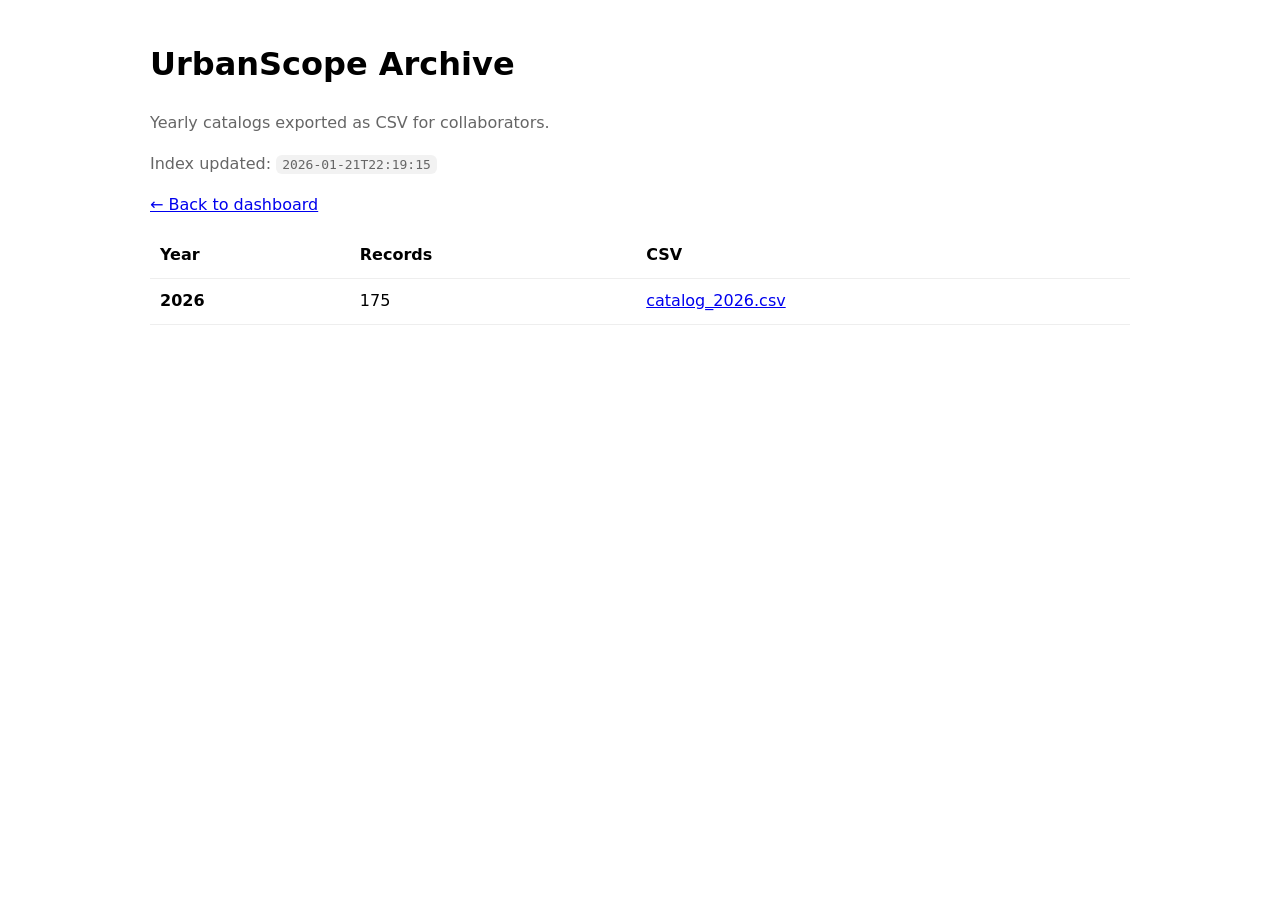
==== docs/archive/index.html @ 39d3f0a8 "UrbanScope daily update (2026-01-21)" ====
<!doctype html>
<html>
<head>
  <meta charset="utf-8"/>
  <meta name="viewport" content="width=device-width,initial-scale=1"/>
  <title>UrbanScope Archive</title>
  <style>
    body{font-family:system-ui,Segoe UI,Roboto,Arial;max-width:980px;margin:40px auto;padding:0 16px;line-height:1.55}
    .muted{color:#666}
    table{border-collapse:collapse;width:100%;margin-top:14px}
    th,td{border-bottom:1px solid #eee;padding:10px;text-align:left}
    code{background:#f2f2f2;padding:2px 6px;border-radius:6px}
  </style>
</head>
<body>
  <h1>UrbanScope Archive</h1>
  <p class="muted">Yearly catalogs exported as CSV for collaborators.</p>
  <p class="muted">Index updated: <code>2026-01-21T22:19:15</code></p>
  <p><a href="../index.html">← Back to dashboard</a></p>
  <table>
    <thead><tr><th>Year</th><th>Records</th><th>CSV</th></tr></thead>
    <tbody>
      <tr><td><b>2026</b></td><td>175</td><td><a href='csv/catalog_2026.csv'>catalog_2026.csv</a></td></tr>
    </tbody>
  </table>
</body>
</html>
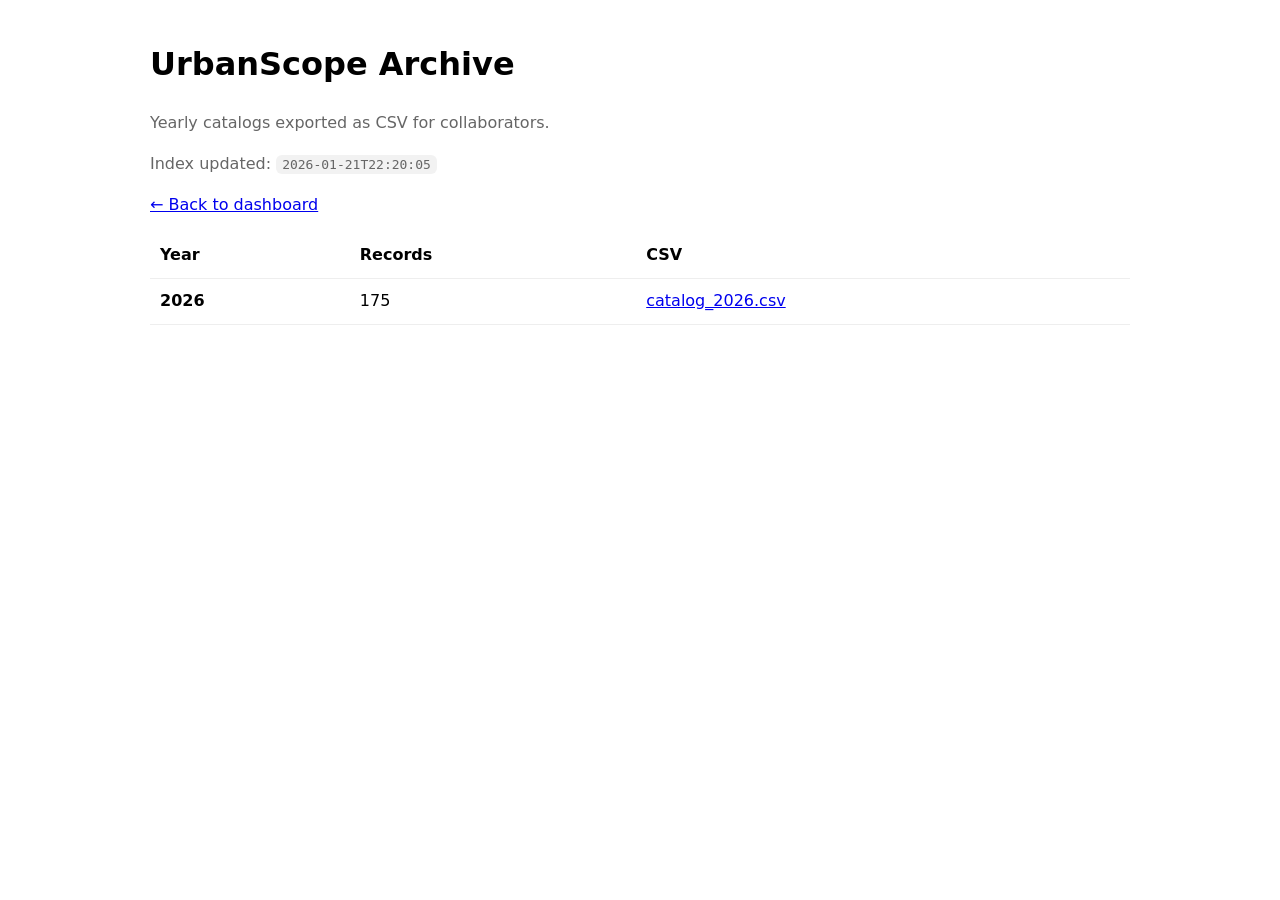
==== commit a2538cf5: "UrbanScope daily update (2026-01-21)" ====
--- a/docs/archive/index.html
+++ b/docs/archive/index.html
@@ -15,7 +15,7 @@
 <body>
   <h1>UrbanScope Archive</h1>
   <p class="muted">Yearly catalogs exported as CSV for collaborators.</p>
-  <p class="muted">Index updated: <code>2026-01-21T22:19:15</code></p>
+  <p class="muted">Index updated: <code>2026-01-21T22:20:05</code></p>
   <p><a href="../index.html">← Back to dashboard</a></p>
   <table>
     <thead><tr><th>Year</th><th>Records</th><th>CSV</th></tr></thead>
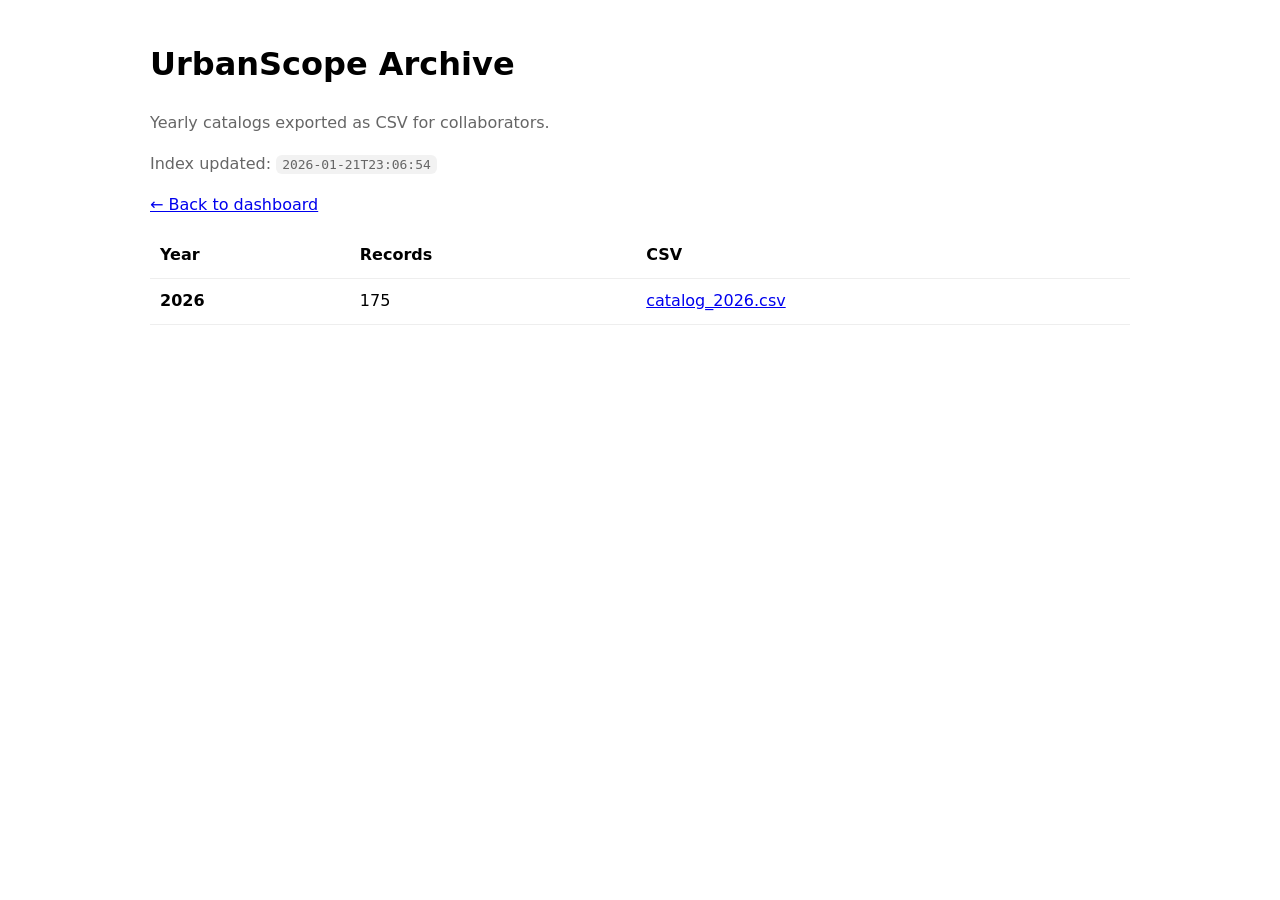
==== commit f8feeece: "UrbanScope backfill year 2022" ====
--- a/docs/archive/index.html
+++ b/docs/archive/index.html
@@ -15,7 +15,7 @@
 <body>
   <h1>UrbanScope Archive</h1>
   <p class="muted">Yearly catalogs exported as CSV for collaborators.</p>
-  <p class="muted">Index updated: <code>2026-01-21T22:20:05</code></p>
+  <p class="muted">Index updated: <code>2026-01-21T23:06:54</code></p>
   <p><a href="../index.html">← Back to dashboard</a></p>
   <table>
     <thead><tr><th>Year</th><th>Records</th><th>CSV</th></tr></thead>
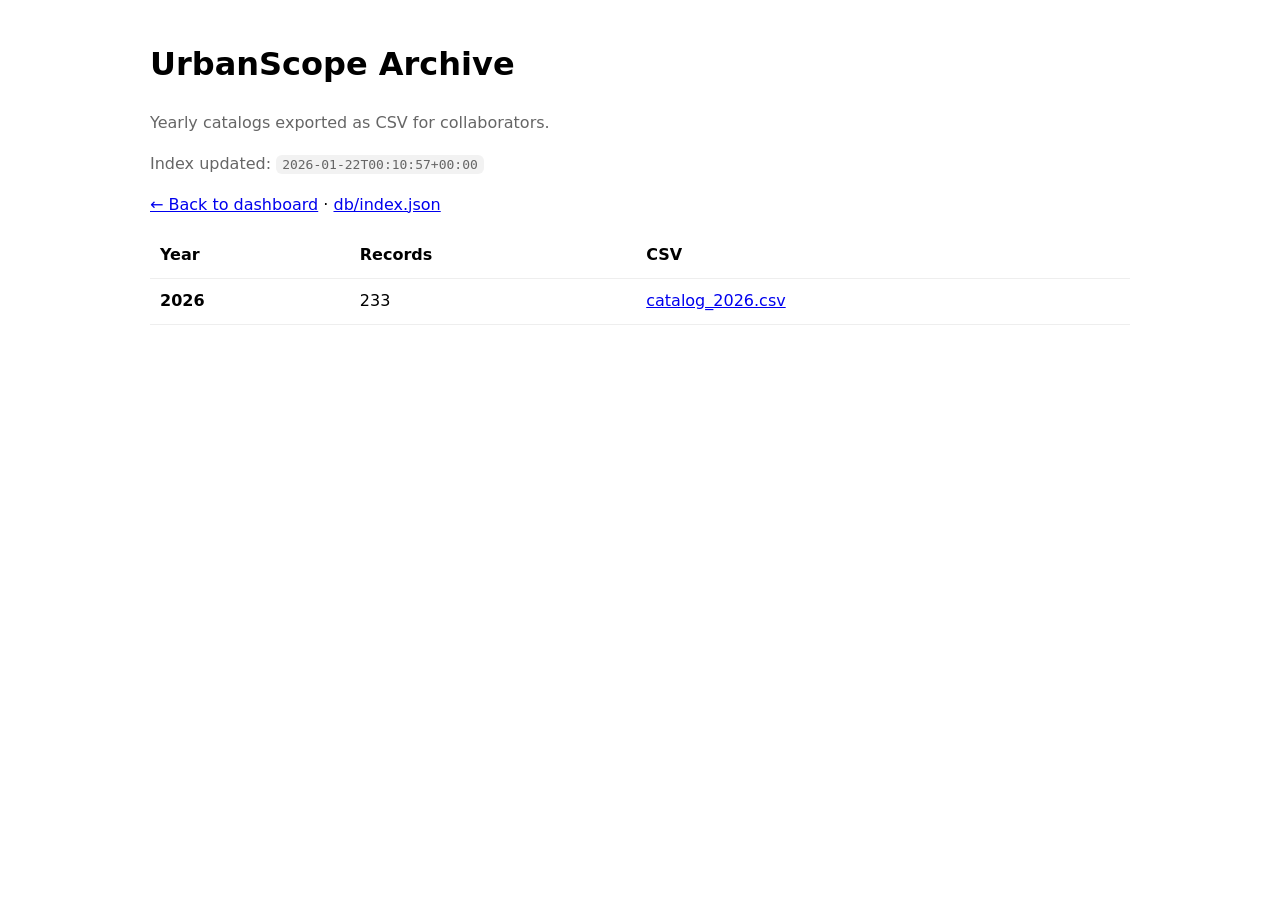
==== commit 69b32ad3: "UrbanScope daily update (2026-01-22)" ====
--- a/docs/archive/index.html
+++ b/docs/archive/index.html
@@ -1,27 +1,24 @@
 <!doctype html>
-<html>
-<head>
-  <meta charset="utf-8"/>
-  <meta name="viewport" content="width=device-width,initial-scale=1"/>
-  <title>UrbanScope Archive</title>
-  <style>
-    body{font-family:system-ui,Segoe UI,Roboto,Arial;max-width:980px;margin:40px auto;padding:0 16px;line-height:1.55}
-    .muted{color:#666}
-    table{border-collapse:collapse;width:100%;margin-top:14px}
-    th,td{border-bottom:1px solid #eee;padding:10px;text-align:left}
-    code{background:#f2f2f2;padding:2px 6px;border-radius:6px}
-  </style>
-</head>
-<body>
-  <h1>UrbanScope Archive</h1>
-  <p class="muted">Yearly catalogs exported as CSV for collaborators.</p>
-  <p class="muted">Index updated: <code>2026-01-21T23:06:54</code></p>
-  <p><a href="../index.html">← Back to dashboard</a></p>
-  <table>
-    <thead><tr><th>Year</th><th>Records</th><th>CSV</th></tr></thead>
-    <tbody>
-      <tr><td><b>2026</b></td><td>175</td><td><a href='csv/catalog_2026.csv'>catalog_2026.csv</a></td></tr>
-    </tbody>
-  </table>
-</body>
-</html>
+<html><head>
+<meta charset="utf-8"/>
+<meta name="viewport" content="width=device-width,initial-scale=1"/>
+<title>UrbanScope Archive</title>
+<style>
+body{font-family:system-ui,Segoe UI,Roboto,Arial;max-width:980px;margin:40px auto;padding:0 16px;line-height:1.55}
+.muted{color:#666}
+table{border-collapse:collapse;width:100%;margin-top:14px}
+th,td{border-bottom:1px solid #eee;padding:10px;text-align:left}
+code{background:#f2f2f2;padding:2px 6px;border-radius:6px}
+</style>
+</head><body>
+<h1>UrbanScope Archive</h1>
+<p class="muted">Yearly catalogs exported as CSV for collaborators.</p>
+<p class="muted">Index updated: <code>2026-01-22T00:10:57+00:00</code></p>
+<p><a href="../index.html">← Back to dashboard</a> · <a href="../db/index.json">db/index.json</a></p>
+<table>
+<thead><tr><th>Year</th><th>Records</th><th>CSV</th></tr></thead>
+<tbody>
+<tr><td><b>2026</b></td><td>233</td><td><a href='csv/catalog_2026.csv'>catalog_2026.csv</a></td></tr>
+</tbody>
+</table>
+</body></html>
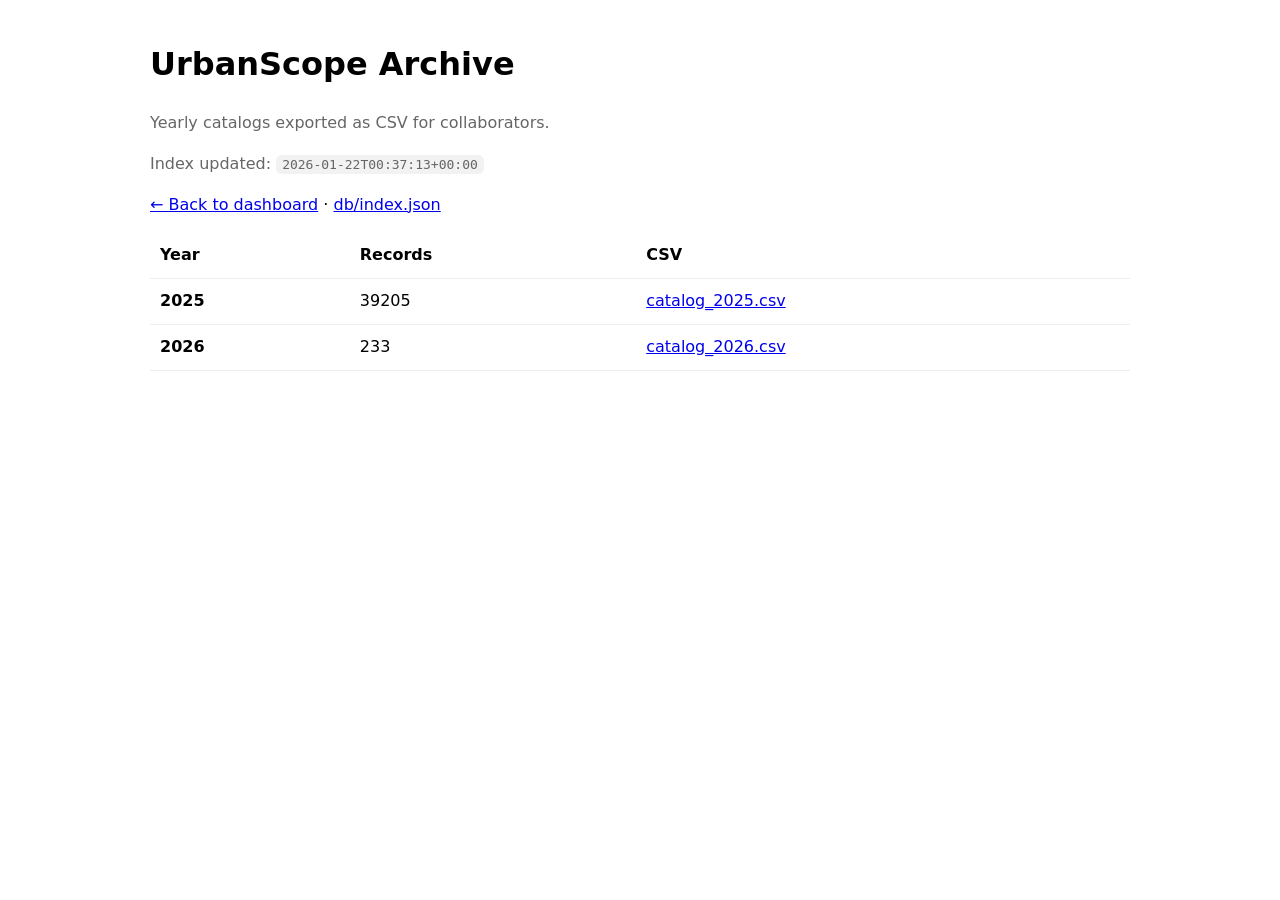
==== commit 605c4b5f: "UrbanScope backfill year 2025" ====
--- a/docs/archive/index.html
+++ b/docs/archive/index.html
@@ -13,12 +13,12 @@
 </head><body>
 <h1>UrbanScope Archive</h1>
 <p class="muted">Yearly catalogs exported as CSV for collaborators.</p>
-<p class="muted">Index updated: <code>2026-01-22T00:10:57+00:00</code></p>
+<p class="muted">Index updated: <code>2026-01-22T00:37:13+00:00</code></p>
 <p><a href="../index.html">← Back to dashboard</a> · <a href="../db/index.json">db/index.json</a></p>
 <table>
 <thead><tr><th>Year</th><th>Records</th><th>CSV</th></tr></thead>
 <tbody>
-<tr><td><b>2026</b></td><td>233</td><td><a href='csv/catalog_2026.csv'>catalog_2026.csv</a></td></tr>
+<tr><td><b>2025</b></td><td>39205</td><td><a href='csv/catalog_2025.csv'>catalog_2025.csv</a></td></tr><tr><td><b>2026</b></td><td>233</td><td><a href='csv/catalog_2026.csv'>catalog_2026.csv</a></td></tr>
 </tbody>
 </table>
 </body></html>
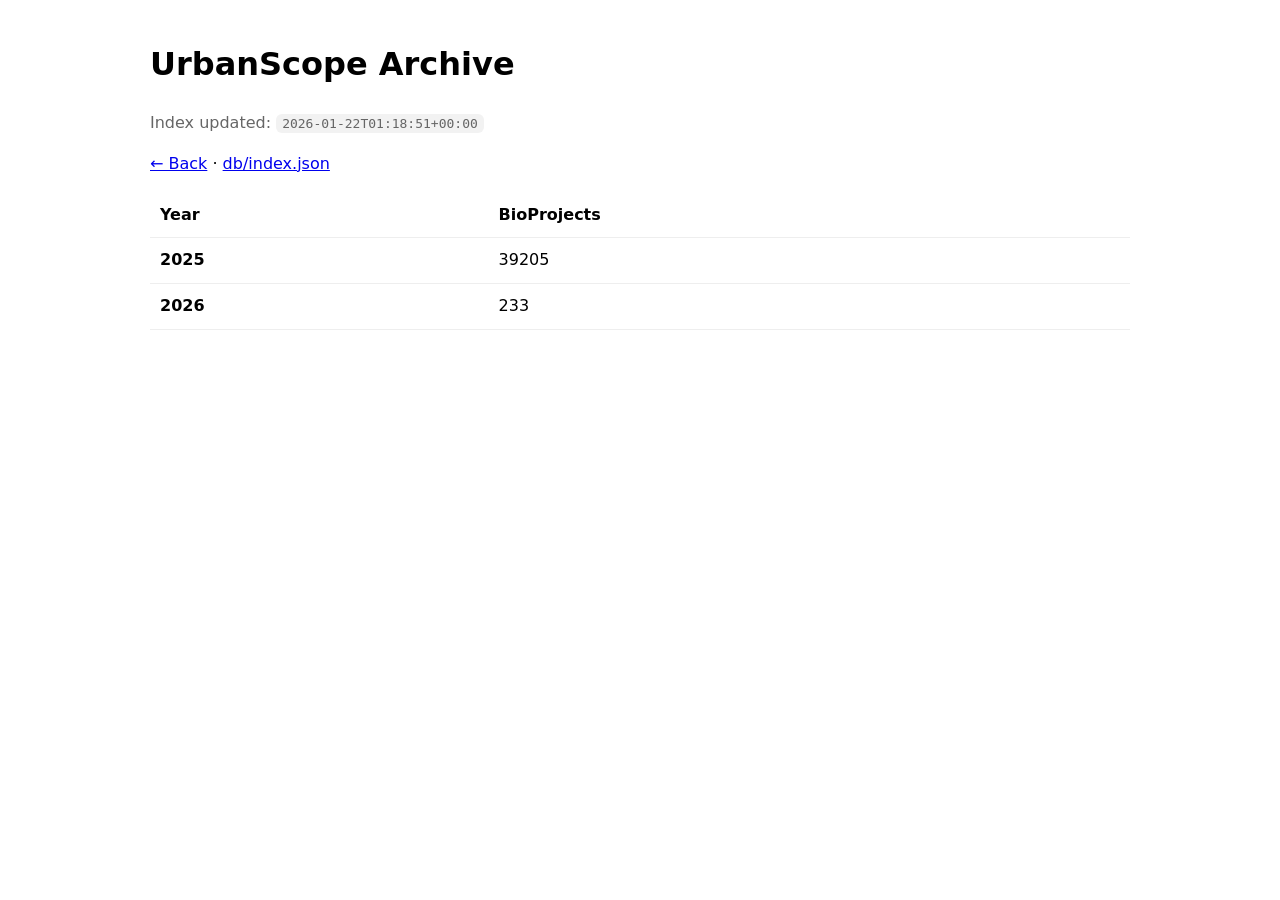
==== commit 5294d264: "UrbanScope backfill year 2024" ====
--- a/docs/archive/index.html
+++ b/docs/archive/index.html
@@ -1,24 +1,18 @@
 <!doctype html>
 <html><head>
-<meta charset="utf-8"/>
-<meta name="viewport" content="width=device-width,initial-scale=1"/>
+<meta charset="utf-8"/><meta name="viewport" content="width=device-width,initial-scale=1"/>
 <title>UrbanScope Archive</title>
 <style>
 body{font-family:system-ui,Segoe UI,Roboto,Arial;max-width:980px;margin:40px auto;padding:0 16px;line-height:1.55}
-.muted{color:#666}
-table{border-collapse:collapse;width:100%;margin-top:14px}
+.muted{color:#666} table{border-collapse:collapse;width:100%;margin-top:14px}
 th,td{border-bottom:1px solid #eee;padding:10px;text-align:left}
 code{background:#f2f2f2;padding:2px 6px;border-radius:6px}
-</style>
-</head><body>
+</style></head><body>
 <h1>UrbanScope Archive</h1>
-<p class="muted">Yearly catalogs exported as CSV for collaborators.</p>
-<p class="muted">Index updated: <code>2026-01-22T00:37:13+00:00</code></p>
-<p><a href="../index.html">← Back to dashboard</a> · <a href="../db/index.json">db/index.json</a></p>
-<table>
-<thead><tr><th>Year</th><th>Records</th><th>CSV</th></tr></thead>
+<p class="muted">Index updated: <code>2026-01-22T01:18:51+00:00</code></p>
+<p><a href="../index.html">← Back</a> · <a href="../db/index.json">db/index.json</a></p>
+<table><thead><tr><th>Year</th><th>BioProjects</th></tr></thead>
 <tbody>
-<tr><td><b>2025</b></td><td>39205</td><td><a href='csv/catalog_2025.csv'>catalog_2025.csv</a></td></tr><tr><td><b>2026</b></td><td>233</td><td><a href='csv/catalog_2026.csv'>catalog_2026.csv</a></td></tr>
-</tbody>
-</table>
+<tr><td><b>2025</b></td><td>39205</td></tr><tr><td><b>2026</b></td><td>233</td></tr>
+</tbody></table>
 </body></html>
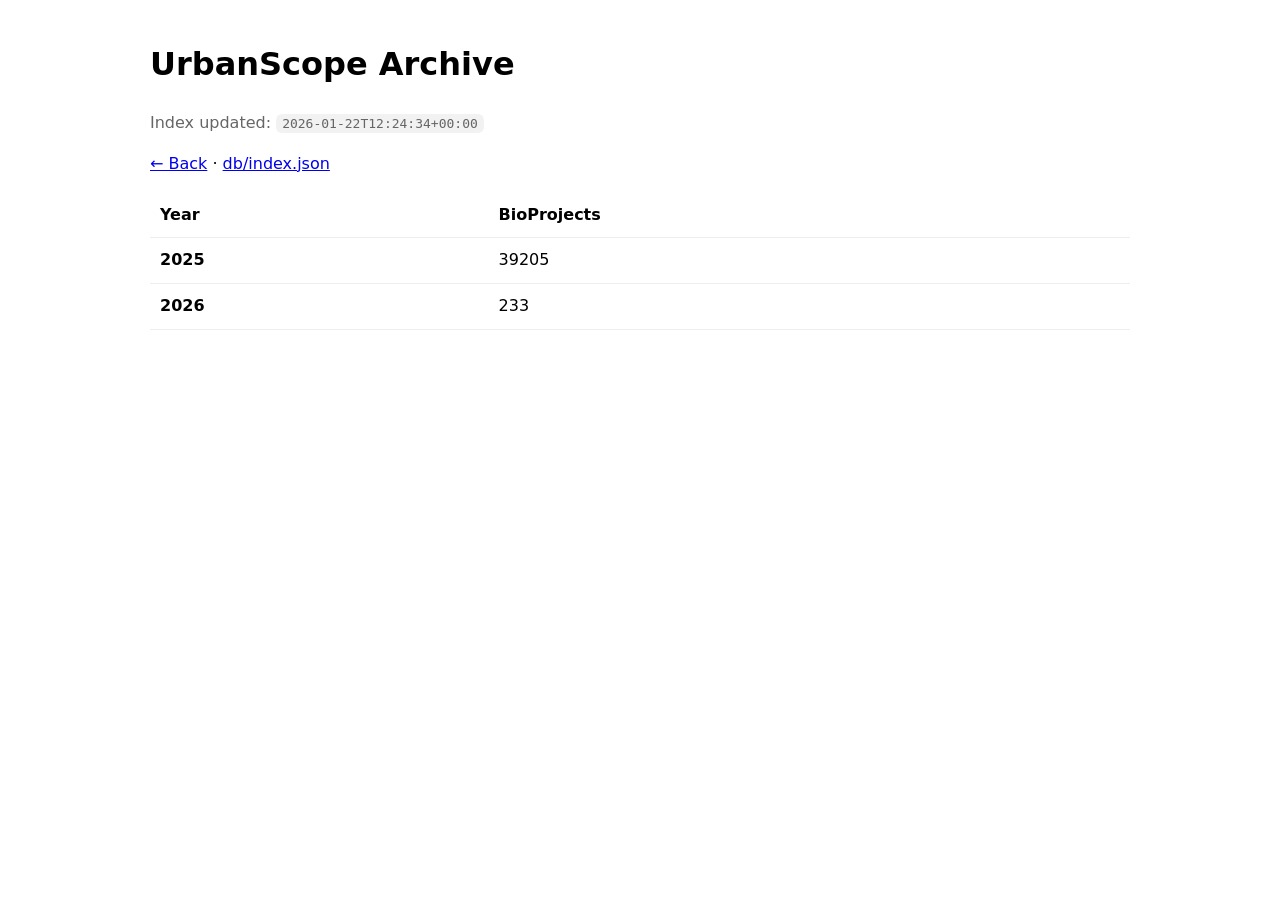
==== commit 0bc13b63: "UrbanScope daily update (2026-01-22)" ====
--- a/docs/archive/index.html
+++ b/docs/archive/index.html
@@ -9,7 +9,7 @@
 code{background:#f2f2f2;padding:2px 6px;border-radius:6px}
 </style></head><body>
 <h1>UrbanScope Archive</h1>
-<p class="muted">Index updated: <code>2026-01-22T01:18:51+00:00</code></p>
+<p class="muted">Index updated: <code>2026-01-22T12:24:34+00:00</code></p>
 <p><a href="../index.html">← Back</a> · <a href="../db/index.json">db/index.json</a></p>
 <table><thead><tr><th>Year</th><th>BioProjects</th></tr></thead>
 <tbody>
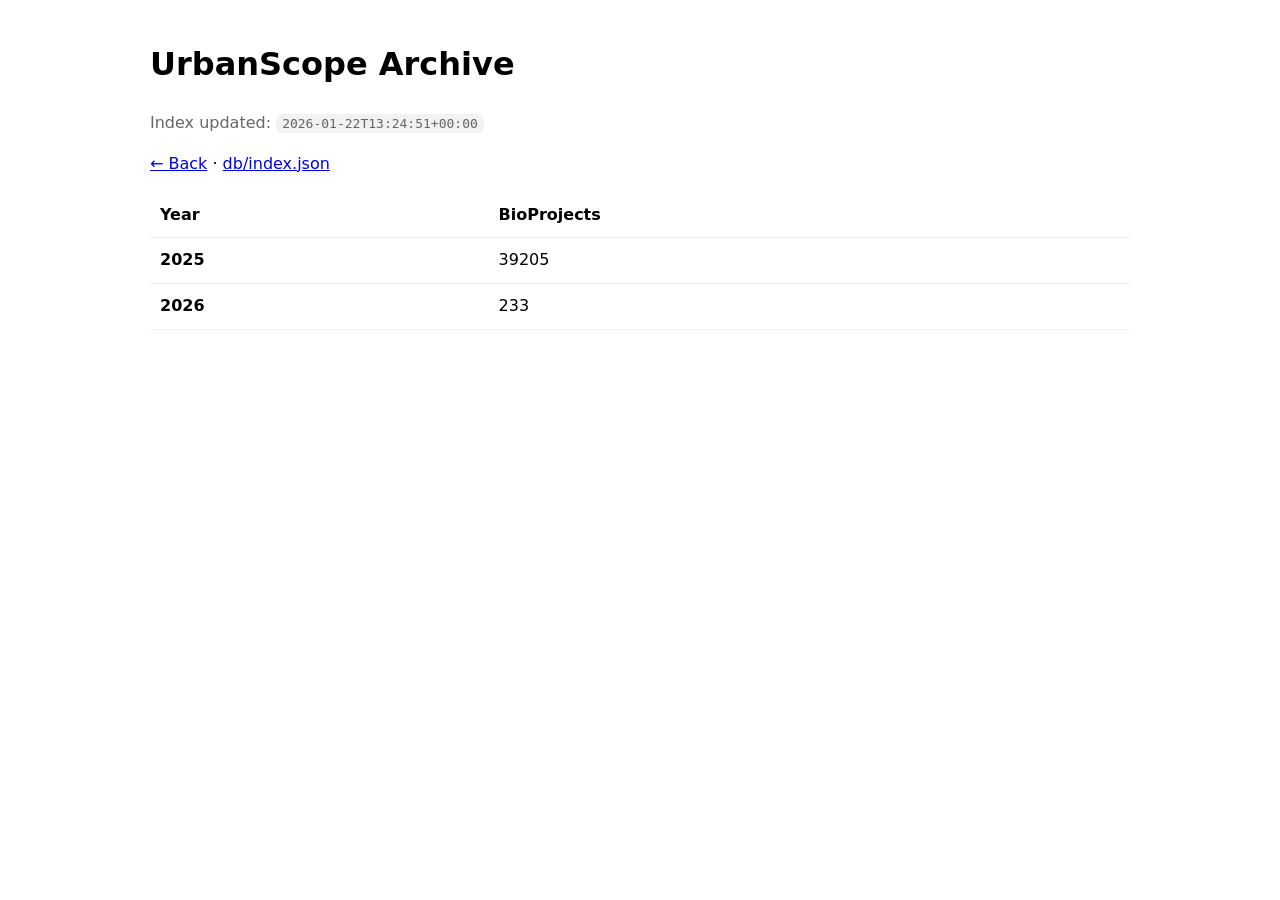
==== commit 0e48a682: "UrbanScope daily update (2026-01-22)" ====
--- a/docs/archive/index.html
+++ b/docs/archive/index.html
@@ -9,7 +9,7 @@
 code{background:#f2f2f2;padding:2px 6px;border-radius:6px}
 </style></head><body>
 <h1>UrbanScope Archive</h1>
-<p class="muted">Index updated: <code>2026-01-22T12:24:34+00:00</code></p>
+<p class="muted">Index updated: <code>2026-01-22T13:24:51+00:00</code></p>
 <p><a href="../index.html">← Back</a> · <a href="../db/index.json">db/index.json</a></p>
 <table><thead><tr><th>Year</th><th>BioProjects</th></tr></thead>
 <tbody>
